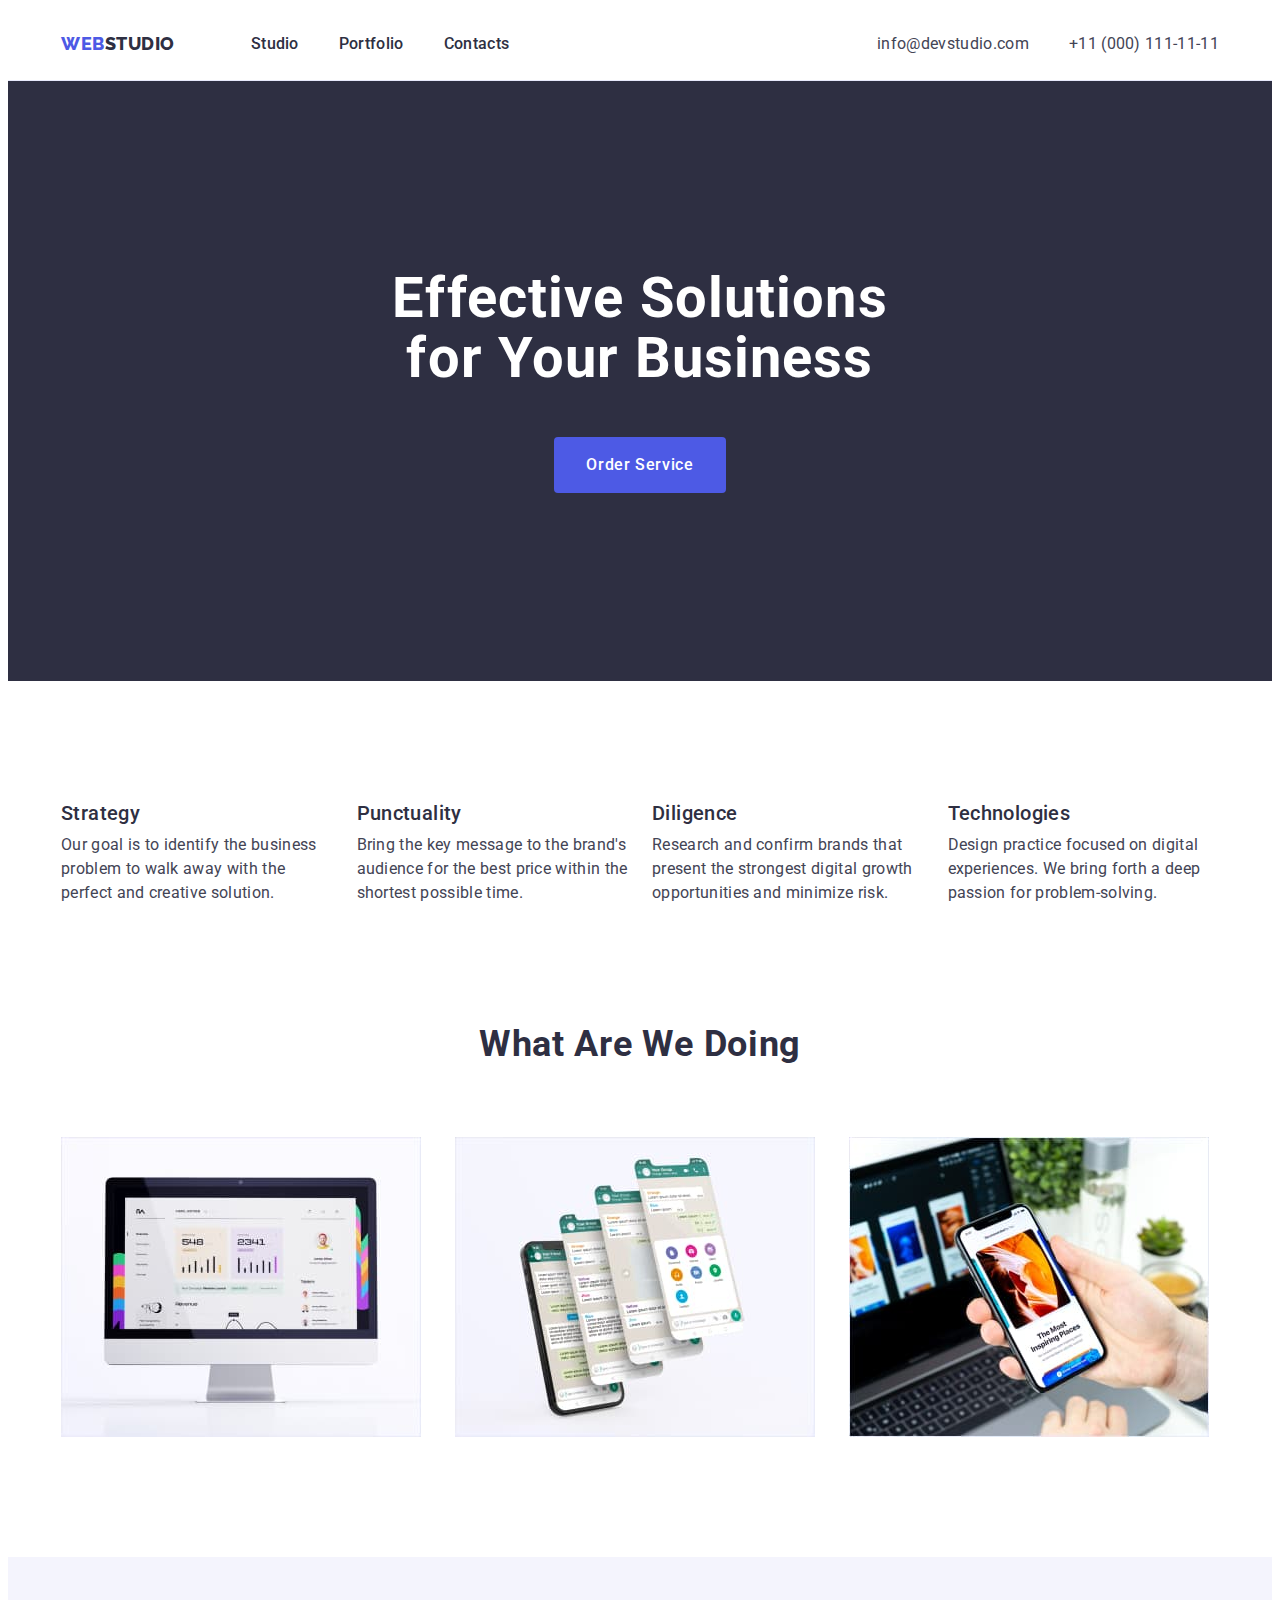
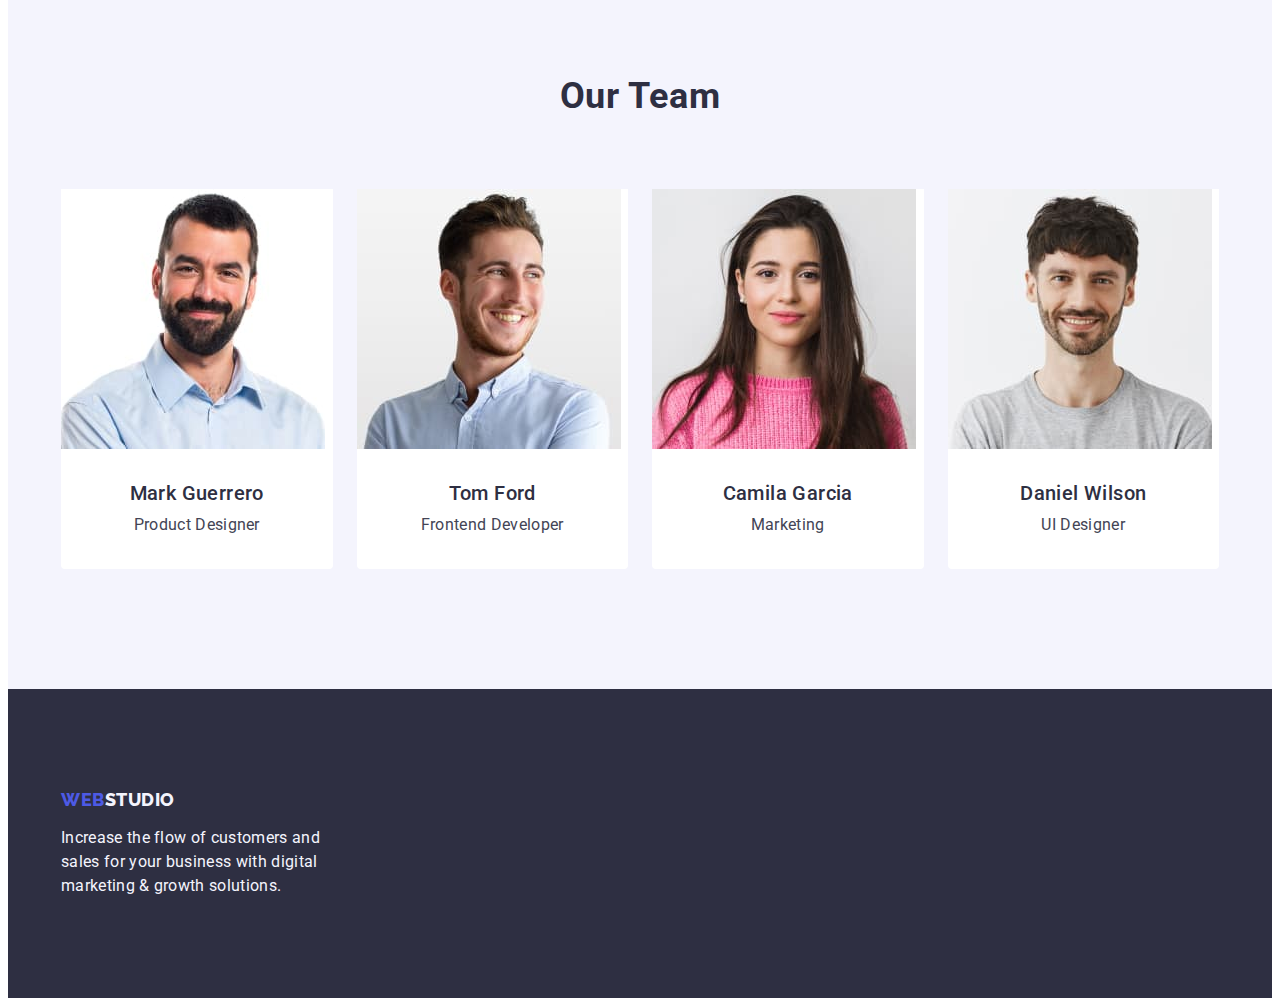
==== index.html @ 8e81377b "Previous work corrections" ====
<!DOCTYPE html>
<html lang="en">
  <head>
    <meta charset="UTF-8" />
    <meta http-equiv="X-UA-Compatible" content="IE=edge" />
    <meta name="viewport" content="width=device-width, initial-scale=1.0" />
    <title>Main Page</title>
    <link rel="preconnect" href="https://fonts.googleapis.com" />
    <link rel="preconnect" href="https://fonts.gstatic.com" crossorigin />
    <link href="https://fonts.googleapis.com/css2?family=Raleway:wght@800&family=Roboto:wght@400;500;700;900&display=swap" rel="stylesheet" />
    <link
      rel="stylesheet"
      href="https://cdnjs.cloudflare.com/ajax/libs/modern-normalize/1.1.0/modern-normalize.min.css"
      integrity="sha512-wpPYUAdjBVSE4KJnH1VR1HeZfpl1ub8YT/NKx4PuQ5NmX2tKuGu6U/JRp5y+Y8XG2tV+wKQpNHVUX03MfMFn9Q=="
      crossorigin="anonymous"
      referrerpolicy="no-referrer"
    />
    <link rel="stylesheet" href="./css/styles.css" />
  </head>
  <body>
    <!--Header-->
    <header class="header">
      <div class="container header-container">
        <nav class="header-navigation">
          <a class="header-logo link" href="./index.html">Web<span class="span-logo">Studio</span></a>
          <ul class="header-list list">
            <li class="header-item"><a class="header-link link" href="./index.html">Studio</a></li>
            <li class="header-item"><a class="header-link link" href="./portfolio.html">Portfolio</a></li>
            <li class="header-item"><a class="header-link link" href="">Contacts</a></li>
          </ul>
        </nav>
        <address class="address">
          <ul class="address-list list">
            <li><a class="link header-email-phone" href="mailto:info@devstudio.com">info@devstudio.com</a></li>
            <li><a class="link header-email-phone" href="tel:+110001111111">+11 (000) 111-11-11</a></li>
          </ul>
        </address>
      </div>
    </header>
    <!--Main content-->
    <main>
      <!--Hero-->
      <section class="hero-section section">
        <h1 class="hero-title">Effective Solutions for Your Business</h1>
        <button class="hero-button" type="button">Order Service</button>
      </section>
      <!--Features-->
      <section class="section-features section">
        <div class="container">
          <h2 class="features-title visually-hidden">Features</h2>
          <ul class="features-list list">
            <li class="features-list-item">
              <h3 class="feature-name">Strategy</h3>
              <p class="feature-description">Our goal is to identify the business problem to walk away with the perfect and creative solution.</p>
            </li>
            <li class="features-list-item">
              <h3 class="feature-name">Punctuality</h3>
              <p class="feature-description">Bring the key message to the brand's audience for the best price within the shortest possible time.</p>
            </li>
            <li class="features-list-item">
              <h3 class="feature-name">Diligence</h3>
              <p class="feature-description">
                Research and confirm brands that present the strongest digital growth opportunities and minimize risk.
              </p>
            </li>
            <li class="features-list-item">
              <h3 class="feature-name">Technologies</h3>
              <p class="feature-description">Design practice focused on digital experiences. We bring forth a deep passion for problem-solving.</p>
            </li>
          </ul>
        </div>
      </section>
      <!--Portfolio-->
      <section class="work-examples section">
        <div class="container">
          <h2 class="examples-title">What are we doing</h2>
          <ul class="examples-list list">
            <li class="examples-item"><img src="./images/portfolio1.jpg" alt="Portfolio, available options" width="360" height="300" /></li>
            <li class="examples-item"><img src="./images/portfolio2.jpg" alt="Portfolio, available options" width="360" height="300" /></li>
            <li class="examples-item"><img src="./images/portfolio3.jpg" alt="Portfolio, available options" width="360" height="300" /></li>
          </ul>
        </div>
      </section>
      <!--Contacts-->
      <section class="section-contacts section">
        <div class="container">
          <h2 class="contacts-title">Our Team</h2>
          <ul class="contacts-list list">
            <li class="contacts-items">
              <img src="./images/teammember1.jpg" alt="Team members photo" width="264" height="260" />
              <h3 class="contact-name">Mark Guerrero</h3>
              <p class="contact-position">Product Designer</p>
            </li>
            <li class="contacts-items">
              <img src="./images/teammember2.jpg" alt="Team members photo" width="264" height="260" />
              <h3 class="contact-name">Tom Ford</h3>
              <p class="contact-position">Frontend Developer</p>
            </li>
            <li class="contacts-items">
              <img src="./images/teammember3.jpg" alt="Team members photo" width="264" height="260" />
              <h3 class="contact-name">Camila Garcia</h3>
              <p class="contact-position">Marketing</p>
            </li>
            <li class="contacts-items">
              <img src="./images/teammember4.jpg" alt="Team members photo" width="264" height="260" />
              <h3 class="contact-name">Daniel Wilson</h3>
              <p class="contact-position">UI Designer</p>
            </li>
          </ul>
        </div>
      </section>
    </main>
    <!--Footer-->
    <footer class="footer">
      <div class="container">
        <a class="footer-logo link" href="./index.html">Web<span class="span-logo-footer">Studio</span></a>
        <p class="footer-text">Increase the flow of customers and sales for your business with digital marketing & growth solutions.</p>
      </div>
    </footer>
  </body>
</html>
---- css/styles.css ----
p,
h1,
h2,
h3,
h4,
h5,
h6 {
  margin: 0;
}
ul {
  margin: 0;
  padding-left: 0;
}
img {
  display: block;
  max-width: 100%;
  height: auto;
}

body {
  font-family: "Roboto", sans-serif;
  color: #434455;
  background-color: var(--main-page-background);
}
:root {
  --title-color: #2e2f42;
  --background-color: #e5e5e5;
  --logo-color: #4d5ae5;
  --main-color: #434455;
  --filter-background: #f4f4fd;
  --main-page-background: #ffffff;
}

.section {
  padding-top: 120px;
  padding-bottom: 120px;
}
.container {
  margin-right: auto;
  margin-left: auto;
  width: 1158px;
  padding-left: 15px;
  padding-right: 15px;
}
.list {
  list-style: none;
}
.link {
  text-decoration: none;
}
/*Header*/
.header-container {
  display: flex;
  align-items: center;
}
.header {
  border-bottom: 1px solid #e7e9fc;
  padding-top: 24px;
  padding-bottom: 24px;
}
.header-navigation {
  display: flex;
  align-items: center;
  margin-right: auto;
}
.header-logo {
  font-family: "Raleway", sans-serif;
  font-weight: 800;
  font-size: 18px;
  line-height: 1.17;
  letter-spacing: 0.03em;
  text-transform: uppercase;
  color: var(--logo-color);
  margin-right: 76px;
}
.span-logo {
  color: var(--title-color);
}
.header-list {
  display: flex;
  gap: 40px;
}
.header-item {
}
.header-link {
  font-weight: 500;
  font-size: 16px;
  line-height: 1.5;
  letter-spacing: 0.02em;
  color: var(--title-color);
}
.header-link:hover,
.header-link:focus {
  color: #404bbf;
}
.address {
  font-style: normal;
}
.address-list {
  display: flex;
  gap: 40px;
}
.header-email-phone {
  font-family: "Roboto", sans-serif;
  font-style: normal;
  font-weight: 400;
  font-size: 16px;
  font-style: normal;
  line-height: 1.5;
  letter-spacing: 0.02em;
  color: var(--main-color);
}
.header-email-phone:hover,
.header-email-phone:focus {
  color: #404bbf;
}
/*Studio page main*/
.hero-section {
  background-color: var(--title-color);
  text-align: center;
  padding-top: 188px;
  padding-bottom: 188px;
}
.hero-title {
  font-weight: 700;
  font-size: 56px;
  line-height: 1.07;
  letter-spacing: 0.02em;
  color: #ffffff;
  margin-bottom: 48px;
  margin-left: auto;
  margin-right: auto;
  width: 496px;
}
.hero-button {
  font-family: "Roboto", sans-serif;
  font-weight: 500;
  font-size: 16px;
  line-height: 1.5;
  letter-spacing: 0.04em;
  color: #ffffff;
  cursor: pointer;
  background-color: var(--logo-color);
  padding: 16px 32px;
  display: block;
  margin: 0 auto;
  border-radius: 4px;
  border: 0px;
}
.hero-button:hover,
.hero-button:focus {
  background-color: #404bbf;
}
.section-features {
}
.features-list {
  display: flex;
  gap: 24px;
}
.features-list-item {
  width: calc((100% - 72px) / 4);
}
.feature-name {
  font-weight: 500;
  font-size: 20px;
  line-height: 1.2;
  letter-spacing: 0.02em;
  color: var(--title-color);
  margin-bottom: 8px;
}
.feature-description {
  font-weight: 400;
  font-size: 16px;
  line-height: 1.5;
  letter-spacing: 0.02em;
}
.work-examples {
  padding-top: 0;
}
.examples-list {
  display: flex;
  gap: 24px;
}
.examples-item {
  width: calc((100% - 48px) / 3);
}
.examples-title {
  font-weight: 700;
  font-size: 36px;
  line-height: 1.11;
  letter-spacing: 0.02em;
  text-align: center;
  text-transform: capitalize;
  color: var(--title-color);
  margin-bottom: 72px;
}
.section-contacts {
  background-color: #f4f4fd;
  padding: 120px 0;
}
.contacts-list {
  display: flex;
  gap: 24px;
}
.contacts-items {
  background-color: #ffffff;
  width: calc((100% - 72px) / 4);
  border-radius: 0px 0px 4px 4px;
  padding-bottom: 32px;
}
.contacts-title {
  font-weight: 700;
  font-size: 36px;
  line-height: 1.11;
  letter-spacing: 0.02em;
  text-align: center;
  text-transform: capitalize;
  color: var(--title-color);
  margin-bottom: 72px;
}
/*.card-content {
  padding: 32px 16px;
}*/
.contact-name {
  font-weight: 500;
  font-size: 20px;
  line-height: 1.2;
  letter-spacing: 0.02em;
  text-align: center;
  color: var(--title-color);
  margin-top: 32px;
  margin-bottom: 8px;
}
.contact-position {
  font-weight: 400;
  font-size: 16px;
  line-height: 1.5;
  letter-spacing: 0.02em;
  text-align: center;
  /*padding-top: 8px;
  padding-bottom: 32px;*/
}
/*Footer*/
.footer {
  background-color: #2e2f42;
  padding-top: 100px;
  padding-bottom: 100px;
}
.footer-logo {
  font-family: "Raleway", sans-serif;
  font-weight: 800;
  font-size: 18px;
  line-height: 1.17;
  letter-spacing: 0.03em;
  text-transform: uppercase;
  color: var(--logo-color);
  display: block;
  margin-bottom: 16px;
}
.footer-text {
  font-weight: 400;
  font-size: 16px;
  line-height: 1.5;
  letter-spacing: 0.02em;
  color: #f4f4fd;
  display: block;
  width: 264px;
}
.span-logo-footer {
  color: #f4f4fd;
}
/*Portfolio*/

.portfolio-section {
  padding-top: 96px;
  padding-bottom: 120px;
}
.filter {
  display: flex;
  gap: 24px;
  margin-bottom: 72px;
  justify-content: center;
}
.visually-hidden {
  position: absolute;
  width: 1px;
  height: 1px;
  margin: -1px;
  border: 0;
  padding: 0;
  white-space: nowrap;
  clip-path: inset(100%);
  clip: rect(0 0 0 0);
  overflow: hidden;
}
.filter-list {
  display: flex;
  gap: 48px 24px;
  flex-wrap: wrap;
}
.filter-item-card {
  width: calc((100% - 48px) / 3);
  width: 360px;
}

.filter-button {
  font-family: "Roboto", sans-serif;
  font-weight: 500;
  font-size: 16px;
  line-height: 1.5;
  letter-spacing: 0.02em;
  align-items: center;
  text-align: center;
  letter-spacing: 0.04em;
  color: var(--logo-color);
  cursor: pointer;
  background-color: var(--filter-background);
  padding: 12px 24px;
  min-width: 96px;
  min-height: 48px;
  border: 1px solid #e7e9fc;
  border-radius: 4px;
}
.filter-button:hover,
.filter-button:focus {
  color: #ffffff;
  background-color: #404bbf;
  border-color: transparent;
}
.portfolio-item {
  font-weight: 500;
  font-size: 20px;
  line-height: 1.2;
  letter-spacing: 0.02em;
  color: var(--title-color);
  margin-bottom: 8px;
}
.item-description {
  font-size: 16px;
  line-height: 1.5;
  letter-spacing: 0.02em;
  color: var(--main-color);
}
.portfolio-item-description {
  padding: 32px 16px;
  border-right: 1px solid #e7e9fc;
  border-left: 1px solid #e7e9fc;
  border-bottom: 1px solid #e7e9fc;
}
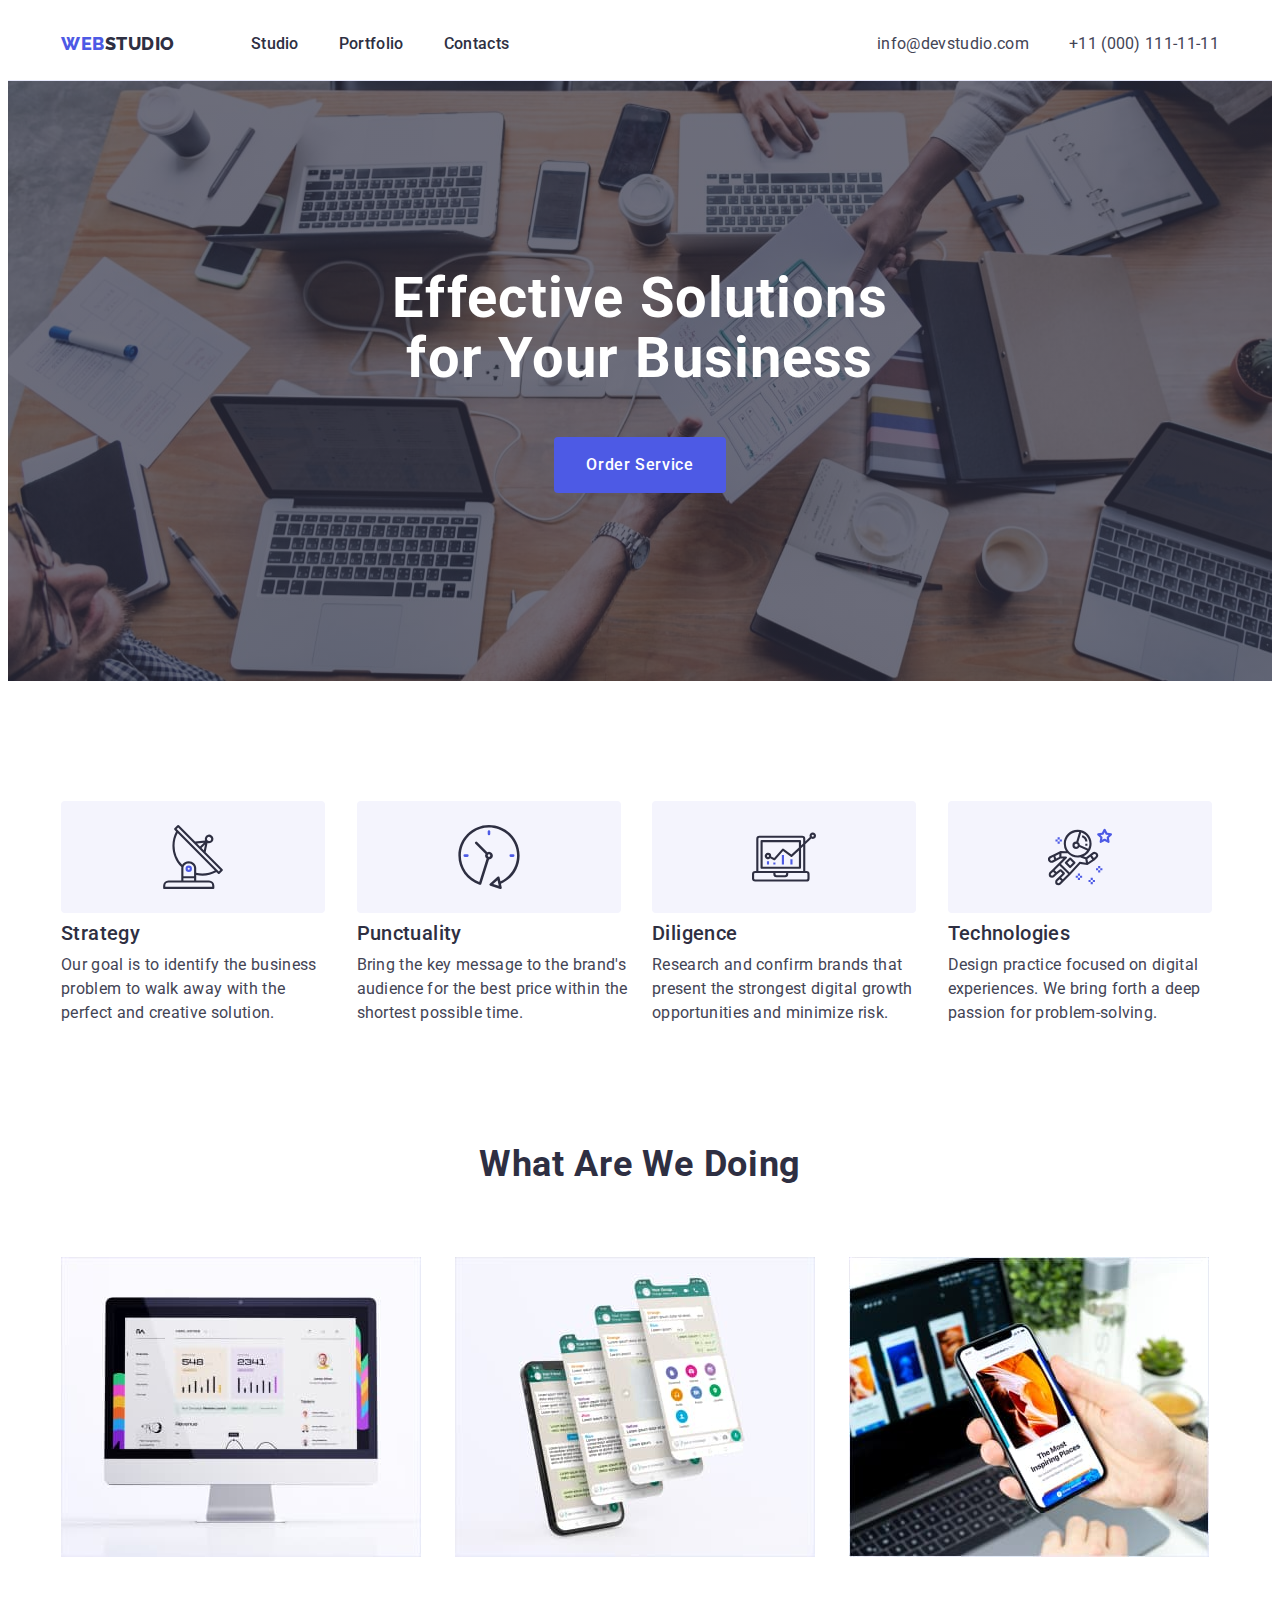
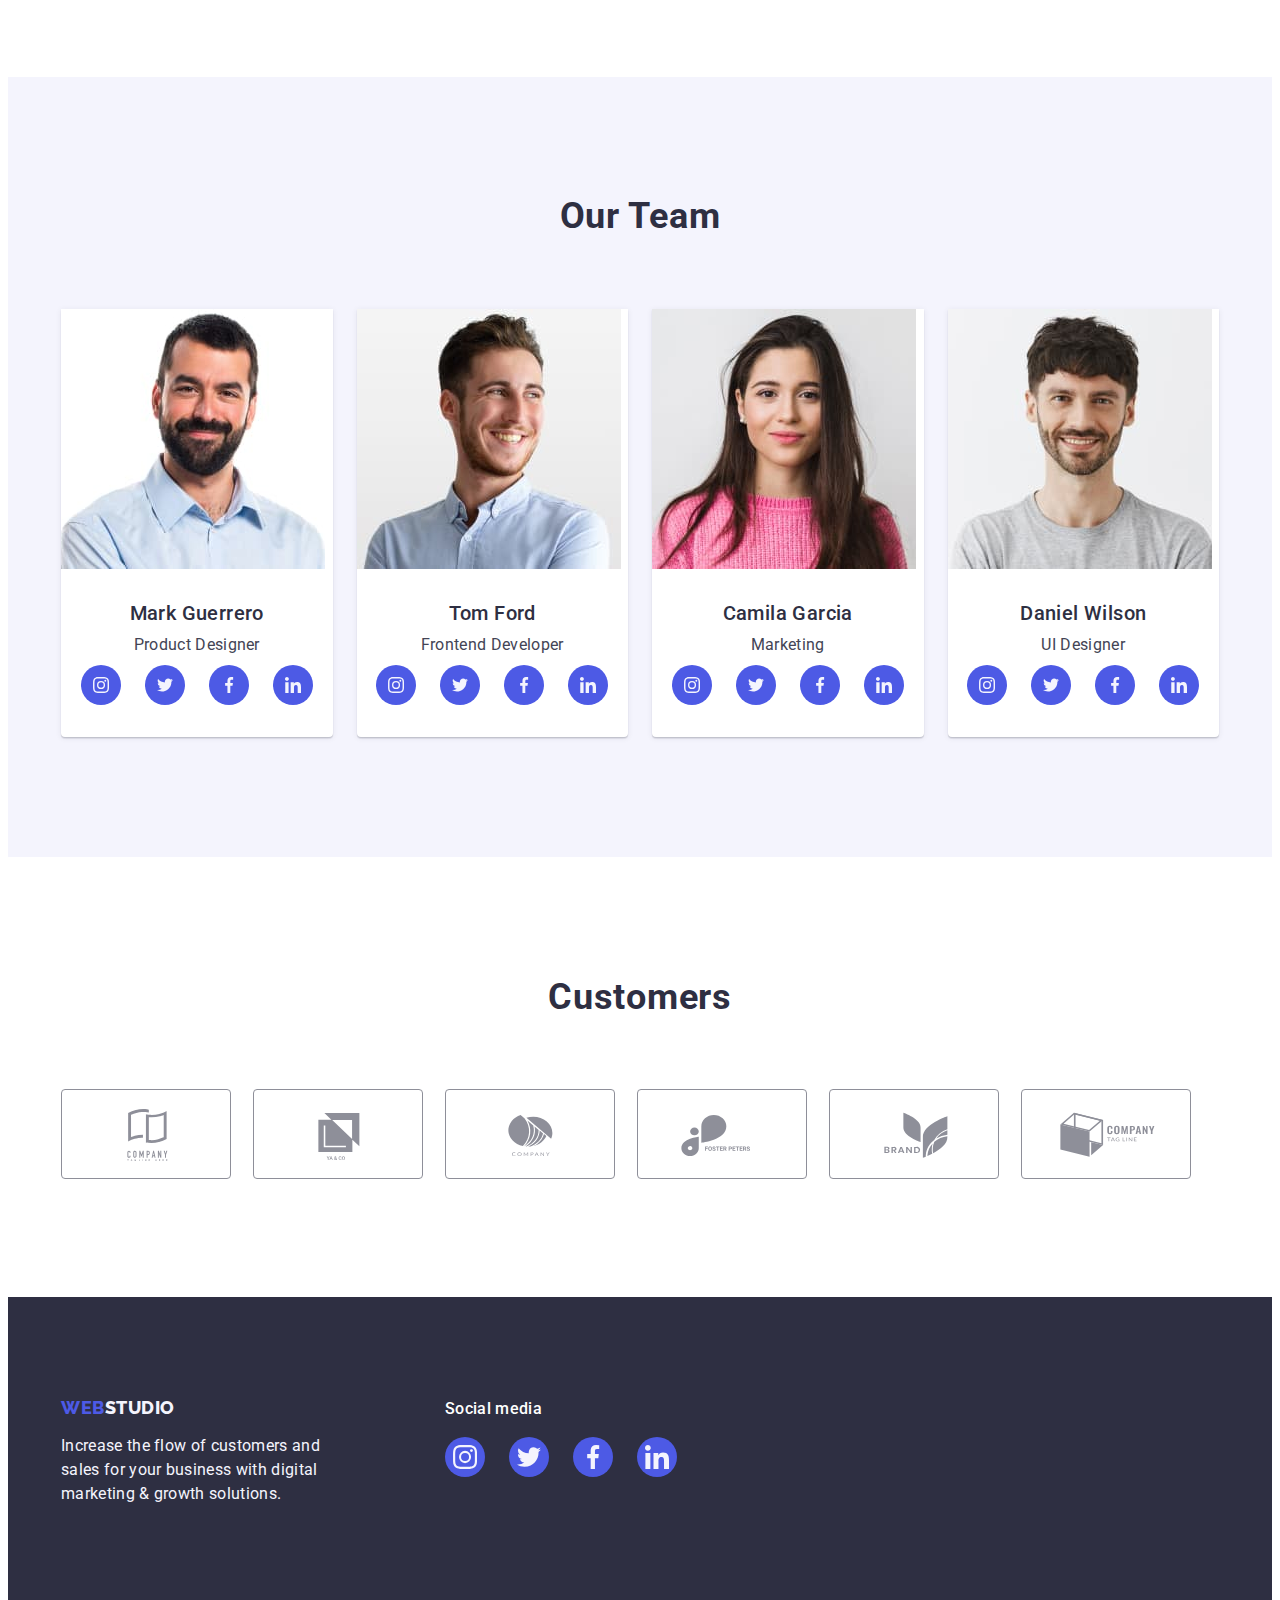
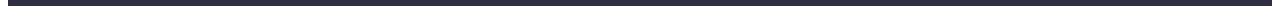
==== commit d494c4c6: "Pretty much done" ====
--- a/index.html
+++ b/index.html
@@ -50,20 +50,40 @@
           <h2 class="features-title visually-hidden">Features</h2>
           <ul class="features-list list">
             <li class="features-list-item">
+              <div class="features-icon-wrap">
+                <svg class="features-icon" width="64" height="64">
+                  <use href="./images/icons.svg#icon-antenna"></use>
+                </svg>
+              </div>
               <h3 class="feature-name">Strategy</h3>
               <p class="feature-description">Our goal is to identify the business problem to walk away with the perfect and creative solution.</p>
             </li>
             <li class="features-list-item">
+              <div class="features-icon-wrap">
+                <svg class="features-icon" width="64" height="64">
+                  <use href="./images/icons.svg#icon-clock"></use>
+                </svg>
+              </div>
               <h3 class="feature-name">Punctuality</h3>
               <p class="feature-description">Bring the key message to the brand's audience for the best price within the shortest possible time.</p>
             </li>
             <li class="features-list-item">
+              <div class="features-icon-wrap">
+                <svg class="features-icon" width="64" height="64">
+                  <use href="./images/icons.svg#icon-diagram"></use>
+                </svg>
+              </div>
               <h3 class="feature-name">Diligence</h3>
               <p class="feature-description">
                 Research and confirm brands that present the strongest digital growth opportunities and minimize risk.
               </p>
             </li>
             <li class="features-list-item">
+              <div class="features-icon-wrap">
+                <svg class="features-icon" width="64" height="64">
+                  <use href="./images/icons.svg#icon-astronaut"></use>
+                </svg>
+              </div>
               <h3 class="feature-name">Technologies</h3>
               <p class="feature-description">Design practice focused on digital experiences. We bring forth a deep passion for problem-solving.</p>
             </li>
@@ -87,24 +107,202 @@
           <h2 class="contacts-title">Our Team</h2>
           <ul class="contacts-list list">
             <li class="contacts-items">
-              <img src="./images/teammember1.jpg" alt="Team members photo" width="264" height="260" />
-              <h3 class="contact-name">Mark Guerrero</h3>
-              <p class="contact-position">Product Designer</p>
+              <div class="contacts-item-wrap">
+                <img src="./images/teammember1.jpg" alt="Team members photo" width="264" height="260" />
+                <h3 class="contact-name">Mark Guerrero</h3>
+                <p class="contact-position">Product Designer</p>
+                <ul class="contacts-soc-list list">
+                  <li class="contacts-soc-item">
+                    <a href="" class="contacts-soc-link link">
+                      <svg class="contacts-soc-icon" width="16" height="16">
+                        <use href="./images/icons.svg#icon-instagram"></use>
+                      </svg>
+                    </a>
+                  </li>
+                  <li class="contacts-soc-item">
+                    <a href="" class="contacts-soc-link link">
+                      <svg class="contacts-soc-icon" width="16" height="16">
+                        <use href="./images/icons.svg#icon-twitter"></use>
+                      </svg>
+                    </a>
+                  </li>
+                  <li class="contacts-soc-item">
+                    <a href="" class="contacts-soc-link link">
+                      <svg class="contacts-soc-icon" width="16" height="16">
+                        <use href="./images/icons.svg#icon-facebook"></use>
+                      </svg>
+                    </a>
+                  </li>
+                  <li class="contacts-soc-item">
+                    <a href="" class="contacts-soc-link link">
+                      <svg class="contacts-soc-icon" width="16" height="16">
+                        <use href="./images/icons.svg#icon-linkedin"></use>
+                      </svg>
+                    </a>
+                  </li>
+                </ul>
+              </div>
             </li>
             <li class="contacts-items">
-              <img src="./images/teammember2.jpg" alt="Team members photo" width="264" height="260" />
-              <h3 class="contact-name">Tom Ford</h3>
-              <p class="contact-position">Frontend Developer</p>
+              <div class="contacts-item-wrap">
+                <img src="./images/teammember2.jpg" alt="Team members photo" width="264" height="260" />
+                <h3 class="contact-name">Tom Ford</h3>
+                <p class="contact-position">Frontend Developer</p>
+                <ul class="contacts-soc-list list">
+                  <li class="contacts-soc-item">
+                    <a href="" class="contacts-soc-link link">
+                      <svg class="contacts-soc-icon" width="16" height="16">
+                        <use href="./images/icons.svg#icon-instagram"></use>
+                      </svg>
+                    </a>
+                  </li>
+                  <li class="contacts-soc-item">
+                    <a href="" class="contacts-soc-link link">
+                      <svg class="contacts-soc-icon" width="16" height="16">
+                        <use href="./images/icons.svg#icon-twitter"></use>
+                      </svg>
+                    </a>
+                  </li>
+                  <li class="contacts-soc-item">
+                    <a href="" class="contacts-soc-link link">
+                      <svg class="contacts-soc-icon" width="16" height="16">
+                        <use href="./images/icons.svg#icon-facebook"></use>
+                      </svg>
+                    </a>
+                  </li>
+                  <li class="contacts-soc-item">
+                    <a href="" class="contacts-soc-link link">
+                      <svg class="contacts-soc-icon" width="16" height="16">
+                        <use href="./images/icons.svg#icon-linkedin"></use>
+                      </svg>
+                    </a>
+                  </li>
+                </ul>
+              </div>
             </li>
             <li class="contacts-items">
-              <img src="./images/teammember3.jpg" alt="Team members photo" width="264" height="260" />
-              <h3 class="contact-name">Camila Garcia</h3>
-              <p class="contact-position">Marketing</p>
+              <div class="contacts-item-wrap">
+                <img src="./images/teammember3.jpg" alt="Team members photo" width="264" height="260" />
+                <h3 class="contact-name">Camila Garcia</h3>
+                <p class="contact-position">Marketing</p>
+                <ul class="contacts-soc-list list">
+                  <li class="contacts-soc-item">
+                    <a href="" class="contacts-soc-link link">
+                      <svg class="contacts-soc-icon" width="16" height="16">
+                        <use href="./images/icons.svg#icon-instagram"></use>
+                      </svg>
+                    </a>
+                  </li>
+                  <li class="contacts-soc-item">
+                    <a href="" class="contacts-soc-link link">
+                      <svg class="contacts-soc-icon" width="16" height="16">
+                        <use href="./images/icons.svg#icon-twitter"></use>
+                      </svg>
+                    </a>
+                  </li>
+                  <li class="contacts-soc-item">
+                    <a href="" class="contacts-soc-link link">
+                      <svg class="contacts-soc-icon" width="16" height="16">
+                        <use href="./images/icons.svg#icon-facebook"></use>
+                      </svg>
+                    </a>
+                  </li>
+                  <li class="contacts-soc-item">
+                    <a href="" class="contacts-soc-link link">
+                      <svg class="contacts-soc-icon" width="16" height="16">
+                        <use href="./images/icons.svg#icon-linkedin"></use>
+                      </svg>
+                    </a>
+                  </li>
+                </ul>
+              </div>
             </li>
             <li class="contacts-items">
-              <img src="./images/teammember4.jpg" alt="Team members photo" width="264" height="260" />
-              <h3 class="contact-name">Daniel Wilson</h3>
-              <p class="contact-position">UI Designer</p>
+              <div class="contacts-item-wrap">
+                <img src="./images/teammember4.jpg" alt="Team members photo" width="264" height="260" />
+                <h3 class="contact-name">Daniel Wilson</h3>
+                <p class="contact-position">UI Designer</p>
+                <ul class="contacts-soc-list list">
+                  <li class="contacts-soc-item">
+                    <a href="" class="contacts-soc-link link">
+                      <svg class="contacts-soc-icon" width="16" height="16">
+                        <use href="./images/icons.svg#icon-instagram"></use>
+                      </svg>
+                    </a>
+                  </li>
+                  <li class="contacts-soc-item">
+                    <a href="" class="contacts-soc-link link">
+                      <svg class="contacts-soc-icon" width="16" height="16">
+                        <use href="./images/icons.svg#icon-twitter"></use>
+                      </svg>
+                    </a>
+                  </li>
+                  <li class="contacts-soc-item">
+                    <a href="" class="contacts-soc-link link">
+                      <svg class="contacts-soc-icon" width="16" height="16">
+                        <use href="./images/icons.svg#icon-facebook"></use>
+                      </svg>
+                    </a>
+                  </li>
+                  <li class="contacts-soc-item">
+                    <a href="" class="contacts-soc-link link">
+                      <svg class="contacts-soc-icon" width="16" height="16">
+                        <use href="./images/icons.svg#icon-linkedin"></use>
+                      </svg>
+                    </a>
+                  </li>
+                </ul>
+              </div>
+            </li>
+          </ul>
+        </div>
+      </section>
+      <!--Customers-->
+      <section class="section-customers section">
+        <div class="container">
+          <h2 class="customers-title">Customers</h2>
+          <ul class="customers-list list">
+            <li class="customers-items">
+              <a href="" class="customers-link link">
+                <svg class="customer-icon" width="104px" height="56px">
+                  <use href="./images/icons.svg#icon-logo-1"></use>
+                </svg>
+              </a>
+            </li>
+            <li class="customers-items">
+              <a href="" class="customers-link link">
+                <svg class="customer-icon" width="104px" height="56px">
+                  <use href="./images/icons.svg#icon-logo-2"></use>
+                </svg>
+              </a>
+            </li>
+            <li class="customers-items">
+              <a href="" class="customers-link link">
+                <svg class="customer-icon" width="104px" height="56px">
+                  <use href="./images/icons.svg#icon-logo-3"></use>
+                </svg>
+              </a>
+            </li>
+            <li class="customers-items">
+              <a href="" class="customers-link link">
+                <svg class="customer-icon" width="104px" height="56px">
+                  <use href="./images/icons.svg#icon-logo-4"></use>
+                </svg>
+              </a>
+            </li>
+            <li class="customers-items">
+              <a href="" class="customers-link link">
+                <svg class="customer-icon" width="104px" height="56px">
+                  <use href="./images/icons.svg#icon-logo-5"></use>
+                </svg>
+              </a>
+            </li>
+            <li class="customers-items">
+              <a href="" class="customers-link link">
+                <svg class="customer-icon" width="104px" height="56px">
+                  <use href="./images/icons.svg#icon-logo-6"></use>
+                </svg>
+              </a>
             </li>
           </ul>
         </div>
@@ -113,8 +311,45 @@
     <!--Footer-->
     <footer class="footer">
       <div class="container">
-        <a class="footer-logo link" href="./index.html">Web<span class="span-logo-footer">Studio</span></a>
-        <p class="footer-text">Increase the flow of customers and sales for your business with digital marketing & growth solutions.</p>
+        <ul class="footer-elements-list list">
+          <li class="footer-item">
+            <a class="footer-logo link" href="./index.html">Web<span class="span-logo-footer">Studio</span></a>
+            <p class="footer-text">Increase the flow of customers and sales for your business with digital marketing & growth solutions.</p>
+          </li>
+          <li>
+            <h3 class="social-media-title">Social media</h3>
+            <ul class="contacts-soc-list list">
+              <li class="contacts-soc-item">
+                <a href="" class="soc-link-footer link">
+                  <svg class="contacts-soc-icon" width="24" height="24">
+                    <use href="./images/icons.svg#icon-instagram"></use>
+                  </svg>
+                </a>
+              </li>
+              <li class="contacts-soc-item">
+                <a href="" class="soc-link-footer link">
+                  <svg class="contacts-soc-icon" width="24" height="24">
+                    <use href="./images/icons.svg#icon-twitter"></use>
+                  </svg>
+                </a>
+              </li>
+              <li class="contacts-soc-item">
+                <a href="" class="soc-link-footer link">
+                  <svg class="contacts-soc-icon" width="24" height="24">
+                    <use href="./images/icons.svg#icon-facebook"></use>
+                  </svg>
+                </a>
+              </li>
+              <li class="contacts-soc-item">
+                <a href="" class="soc-link-footer link">
+                  <svg class="contacts-soc-icon" width="24" height="24">
+                    <use href="./images/icons.svg#icon-linkedin"></use>
+                  </svg>
+                </a>
+              </li>
+            </ul>
+          </li>
+        </ul>
       </div>
     </footer>
   </body>
--- a/css/styles.css
+++ b/css/styles.css
@@ -120,6 +120,12 @@
   text-align: center;
   padding-top: 188px;
   padding-bottom: 188px;
+  background-image: linear-gradient(rgba(46, 47, 66, 0.7), rgba(46, 47, 66, 0.7)), url(../images/people-office.jpg);
+  background-repeat: no-repeat;
+  background-position: absolute;
+  background-size: cover;
+  max-width: 1440px;
+  margin: 0 auto;
 }
 .hero-title {
   font-weight: 700;
@@ -153,6 +159,23 @@
 }
 .section-features {
 }
+.features-icon-wrap {
+  background-color: #f4f4fd;
+  width: 264px;
+  height: 112px;
+  border-radius: 4px;
+  display: flex;
+  align-items: center;
+  justify-content: center;
+  margin-bottom: 8px;
+}
+.features-icon {
+  /*width: 64px;
+  height: 64px;*/
+}
+.features-icon:hover,
+.features-icon:focus {
+}
 .features-list {
   display: flex;
   gap: 24px;
@@ -207,6 +230,7 @@
   width: calc((100% - 72px) / 4);
   border-radius: 0px 0px 4px 4px;
   padding-bottom: 32px;
+  box-shadow: 0px 2px 1px 0px #2e2f4214, 0px 1px 1px 0px #2e2f4229, 0px 1px 6px 0px #2e2f4214;
 }
 .contacts-title {
   font-weight: 700;
@@ -239,12 +263,89 @@
   text-align: center;
   /*padding-top: 8px;
   padding-bottom: 32px;*/
+  margin-bottom: 8px;
+}
+.contacts-soc-list {
+  display: flex;
+  justify-content: center;
+  gap: 24px;
+}
+.contacts-soc-item {
+  width: 40px;
+  height: 40px;
+}
+.contacts-soc-link {
+  width: 100%;
+  height: 100%;
+  border-radius: 50%;
+  background-color: #4d5ae5;
+  display: flex;
+  align-items: center;
+  justify-content: center;
+}
+.contacts-soc-link:hover,
+.contacts-soc-link:focus {
+  background-color: #404bbf;
+}
+
+.contacts-soc-icon {
+  fill: #f4f4fd;
+}
+/*Customers*/
+.section-customers {
+}
+.customers-title {
+  font-weight: 700;
+  font-size: 36px;
+  line-height: 40px;
+  text-align: center;
+  letter-spacing: 0.02em;
+  text-transform: capitalize;
+  color: var(--title-color);
+  margin-bottom: 72px;
+}
+.customers-link {
+  width: 100%;
+  height: 100%;
+  border-radius: 4px;
+  border: 1px solid #8e8f99;
+  display: flex;
+  align-items: center;
+  justify-content: center;
+}
+.customers-list {
+  display: flex;
+  gap: 24px;
+}
+.customers-items {
+  width: 168px;
+  height: 88px;
+}
+
+.customer-item-wrap {
+}
+.customer-icon {
+  fill: #8e8f99;
+}
+.customers-link:focus,
+.customers-link:hover {
+  border: 1px solid #404bbf;
+}
+.customers-link:hover > .customer-icon {
+  fill: #404bbf;
+}
+.customers-link:focus > .customer-icon {
+  fill: #404bbf;
 }
 /*Footer*/
 .footer {
   background-color: #2e2f42;
   padding-top: 100px;
   padding-bottom: 100px;
+}
+.footer-elements-list {
+  display: flex;
+  gap: 120px;
 }
 .footer-logo {
   font-family: "Raleway", sans-serif;
@@ -268,6 +369,27 @@
 }
 .span-logo-footer {
   color: #f4f4fd;
+}
+.social-media-title {
+  font-weight: 500;
+  font-size: 16px;
+  line-height: 24px;
+  letter-spacing: 0.02em;
+  color: #ffffff;
+  margin-bottom: 16px;
+}
+.soc-link-footer {
+  width: 100%;
+  height: 100%;
+  border-radius: 50%;
+  background-color: #4d5ae5;
+  display: flex;
+  align-items: center;
+  justify-content: center;
+}
+.soc-link-footer:hover,
+.soc-link-footer:focus {
+  background-color: #31d0aa;
 }
 /*Portfolio*/
 
@@ -326,6 +448,8 @@
   color: #ffffff;
   background-color: #404bbf;
   border-color: transparent;
+  box-shadow: 0px 2px 2px 0px #0000001F, 0px 2px 1px 0px #00000014, 0px 3px 1px 0px #0000001A;
+
 }
 .portfolio-item {
   font-weight: 500;
@@ -347,3 +471,10 @@
   border-left: 1px solid #e7e9fc;
   border-bottom: 1px solid #e7e9fc;
 }
+.filter-card-link {
+  display: block;
+}
+.filter-card-link:hover,
+.filter-card-link:focus {
+  box-shadow: 0px 2px 1px 0px #2E2F4214, 0px 1px 1px 0px #2E2F4229; 0px 1px 6px 0px #2E2F4214;
+}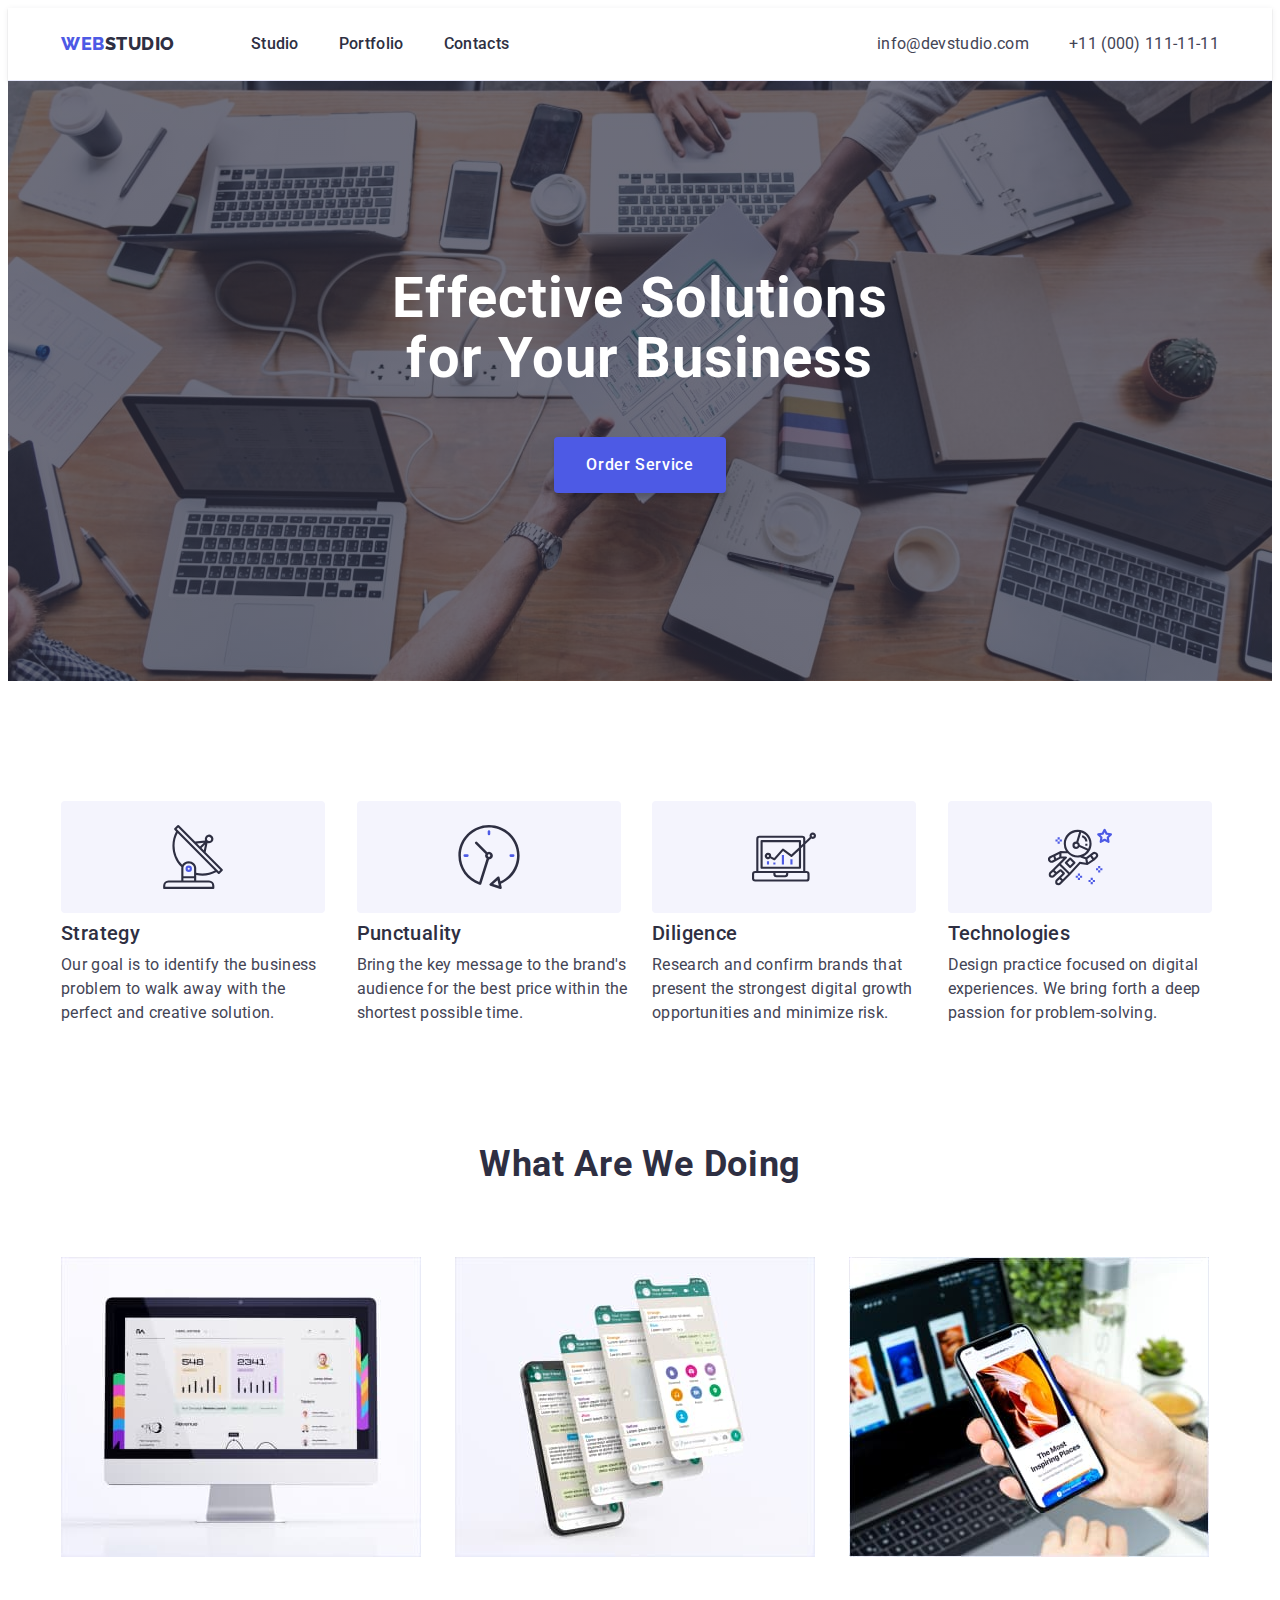
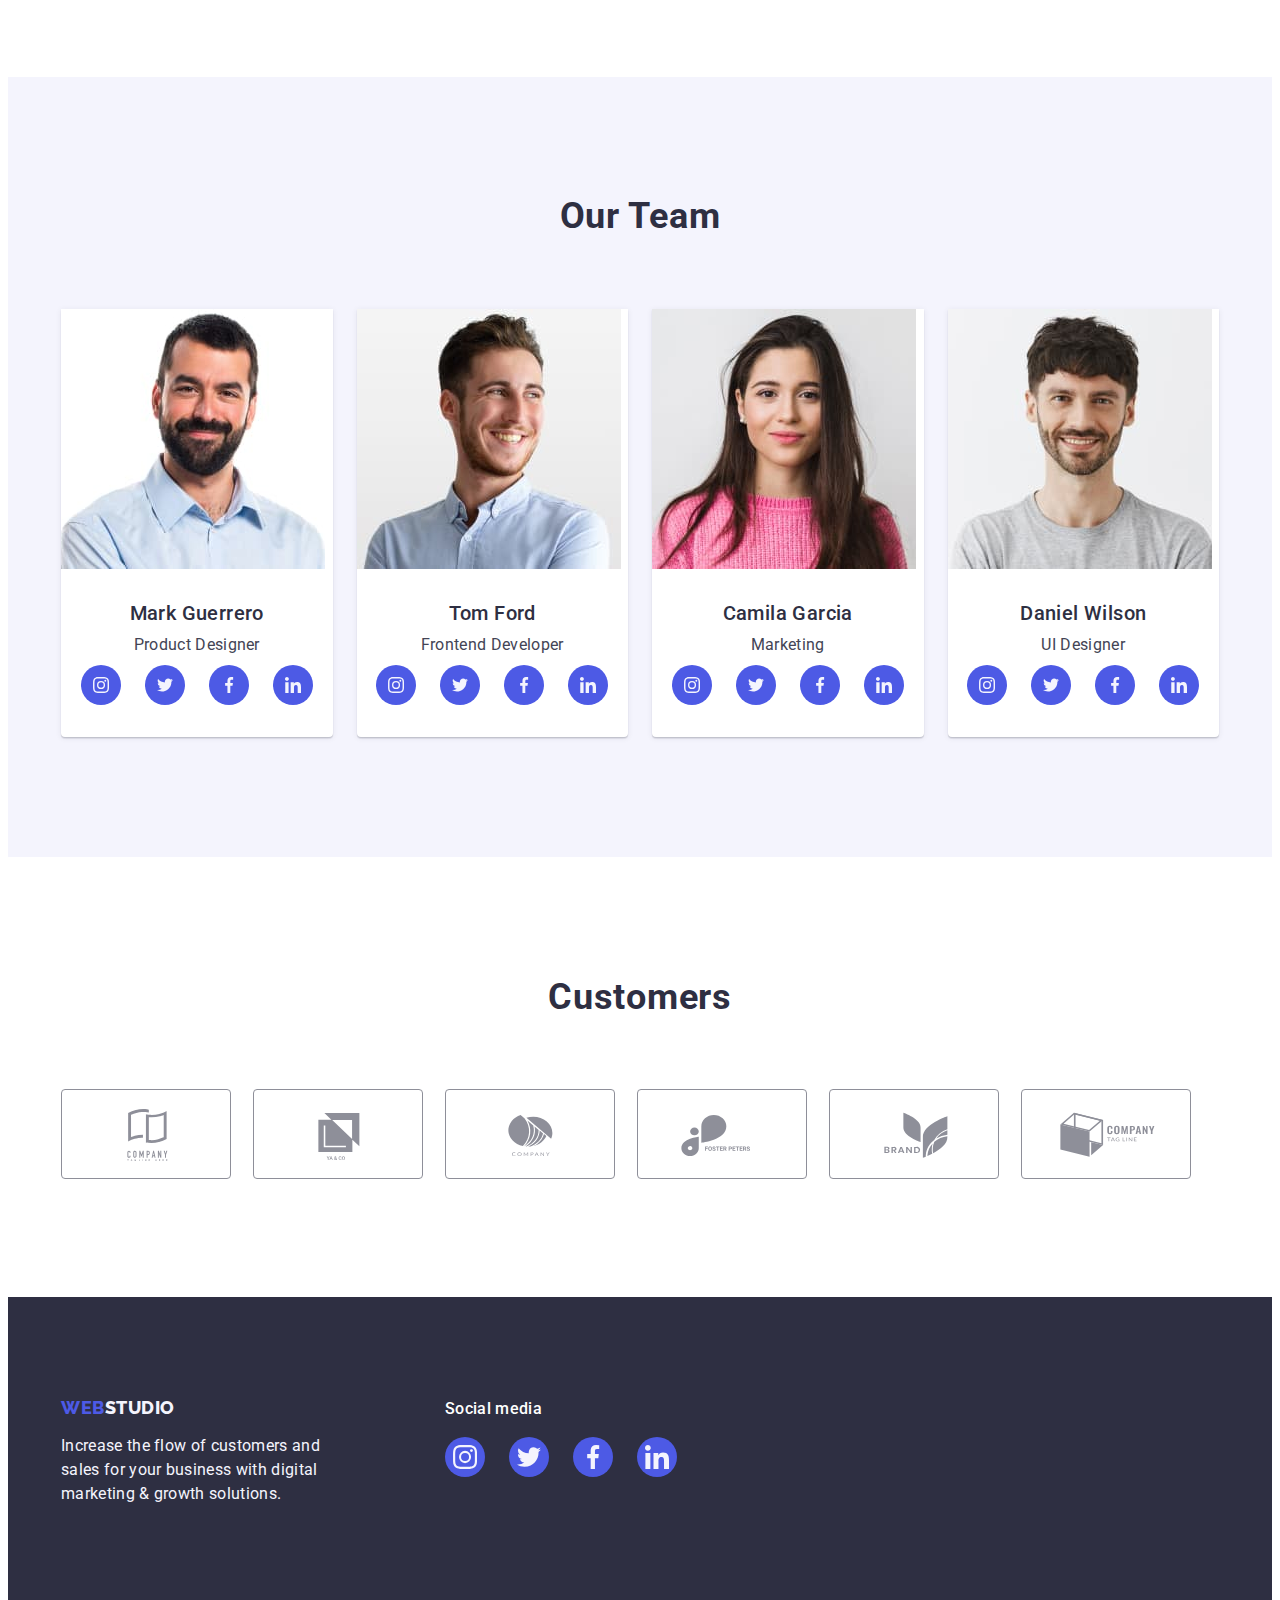
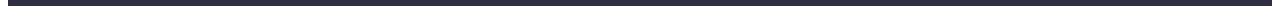
==== commit 3277ca2d: "final changes to work, changes to footer" ====
--- a/index.html
+++ b/index.html
@@ -310,46 +310,44 @@
     </main>
     <!--Footer-->
     <footer class="footer">
-      <div class="container">
-        <ul class="footer-elements-list list">
-          <li class="footer-item">
-            <a class="footer-logo link" href="./index.html">Web<span class="span-logo-footer">Studio</span></a>
-            <p class="footer-text">Increase the flow of customers and sales for your business with digital marketing & growth solutions.</p>
-          </li>
-          <li>
-            <h3 class="social-media-title">Social media</h3>
-            <ul class="contacts-soc-list list">
-              <li class="contacts-soc-item">
-                <a href="" class="soc-link-footer link">
-                  <svg class="contacts-soc-icon" width="24" height="24">
-                    <use href="./images/icons.svg#icon-instagram"></use>
-                  </svg>
-                </a>
-              </li>
-              <li class="contacts-soc-item">
-                <a href="" class="soc-link-footer link">
-                  <svg class="contacts-soc-icon" width="24" height="24">
-                    <use href="./images/icons.svg#icon-twitter"></use>
-                  </svg>
-                </a>
-              </li>
-              <li class="contacts-soc-item">
-                <a href="" class="soc-link-footer link">
-                  <svg class="contacts-soc-icon" width="24" height="24">
-                    <use href="./images/icons.svg#icon-facebook"></use>
-                  </svg>
-                </a>
-              </li>
-              <li class="contacts-soc-item">
-                <a href="" class="soc-link-footer link">
-                  <svg class="contacts-soc-icon" width="24" height="24">
-                    <use href="./images/icons.svg#icon-linkedin"></use>
-                  </svg>
-                </a>
-              </li>
-            </ul>
-          </li>
-        </ul>
+      <div class="footer-container container">
+        <div class="footer-appeal">
+          <a class="footer-logo link" href="./index.html">Web<span class="span-logo-footer">Studio</span></a>
+          <p class="footer-text">Increase the flow of customers and sales for your business with digital marketing & growth solutions.</p>
+        </div>
+        <div class="footer-social">
+          <h3 class="social-media-title">Social media</h3>
+          <ul class="contacts-soc-list list">
+            <li class="contacts-soc-item">
+              <a href="" class="soc-link-footer link">
+                <svg class="contacts-soc-icon" width="24" height="24">
+                  <use href="./images/icons.svg#icon-instagram"></use>
+                </svg>
+              </a>
+            </li>
+            <li class="contacts-soc-item">
+              <a href="" class="soc-link-footer link">
+                <svg class="contacts-soc-icon" width="24" height="24">
+                  <use href="./images/icons.svg#icon-twitter"></use>
+                </svg>
+              </a>
+            </li>
+            <li class="contacts-soc-item">
+              <a href="" class="soc-link-footer link">
+                <svg class="contacts-soc-icon" width="24" height="24">
+                  <use href="./images/icons.svg#icon-facebook"></use>
+                </svg>
+              </a>
+            </li>
+            <li class="contacts-soc-item">
+              <a href="" class="soc-link-footer link">
+                <svg class="contacts-soc-icon" width="24" height="24">
+                  <use href="./images/icons.svg#icon-linkedin"></use>
+                </svg>
+              </a>
+            </li>
+          </ul>
+        </div>
       </div>
     </footer>
   </body>
--- a/css/styles.css
+++ b/css/styles.css
@@ -57,6 +57,7 @@
   border-bottom: 1px solid #e7e9fc;
   padding-top: 24px;
   padding-bottom: 24px;
+  box-shadow: 0px 1px 6px 0px #2e2f4214, 0px 1px 1px 0px #2e2f4229, 0px 2px 1px 0px #2e2f4214;
 }
 .header-navigation {
   display: flex;
@@ -122,7 +123,7 @@
   padding-bottom: 188px;
   background-image: linear-gradient(rgba(46, 47, 66, 0.7), rgba(46, 47, 66, 0.7)), url(../images/people-office.jpg);
   background-repeat: no-repeat;
-  background-position: absolute;
+  background-position: center;
   background-size: cover;
   max-width: 1440px;
   margin: 0 auto;
@@ -152,6 +153,7 @@
   margin: 0 auto;
   border-radius: 4px;
   border: 0px;
+  box-shadow: 0px 4px 4px 0px #00000026;
 }
 .hero-button:hover,
 .hero-button:focus {
@@ -329,7 +331,7 @@
 }
 .customers-link:focus,
 .customers-link:hover {
-  border: 1px solid #404bbf;
+  border-color: #404bbf;
 }
 .customers-link:hover > .customer-icon {
   fill: #404bbf;
@@ -343,10 +345,13 @@
   padding-top: 100px;
   padding-bottom: 100px;
 }
-.footer-elements-list {
-  display: flex;
-  gap: 120px;
-}
+.footer-container {
+  display: flex;
+}
+.footer-appeal {
+  margin-right: 120px;
+}
+
 .footer-logo {
   font-family: "Raleway", sans-serif;
   font-weight: 800;
@@ -422,7 +427,6 @@
 }
 .filter-item-card {
   width: calc((100% - 48px) / 3);
-  width: 360px;
 }
 
 .filter-button {
@@ -438,8 +442,6 @@
   cursor: pointer;
   background-color: var(--filter-background);
   padding: 12px 24px;
-  min-width: 96px;
-  min-height: 48px;
   border: 1px solid #e7e9fc;
   border-radius: 4px;
 }
@@ -448,8 +450,7 @@
   color: #ffffff;
   background-color: #404bbf;
   border-color: transparent;
-  box-shadow: 0px 2px 2px 0px #0000001F, 0px 2px 1px 0px #00000014, 0px 3px 1px 0px #0000001A;
-
+  box-shadow: 0px 2px 2px 0px #0000001f, 0px 2px 1px 0px #00000014, 0px 3px 1px 0px #0000001a;
 }
 .portfolio-item {
   font-weight: 500;
@@ -476,5 +477,5 @@
 }
 .filter-card-link:hover,
 .filter-card-link:focus {
-  box-shadow: 0px 2px 1px 0px #2E2F4214, 0px 1px 1px 0px #2E2F4229; 0px 1px 6px 0px #2E2F4214;
-}+  box-shadow: 0px 2px 1px 0px #2e2f4214, 0px 1px 1px 0px #2e2f4229, 0px 1px 6px 0px #2e2f4214;
+}
